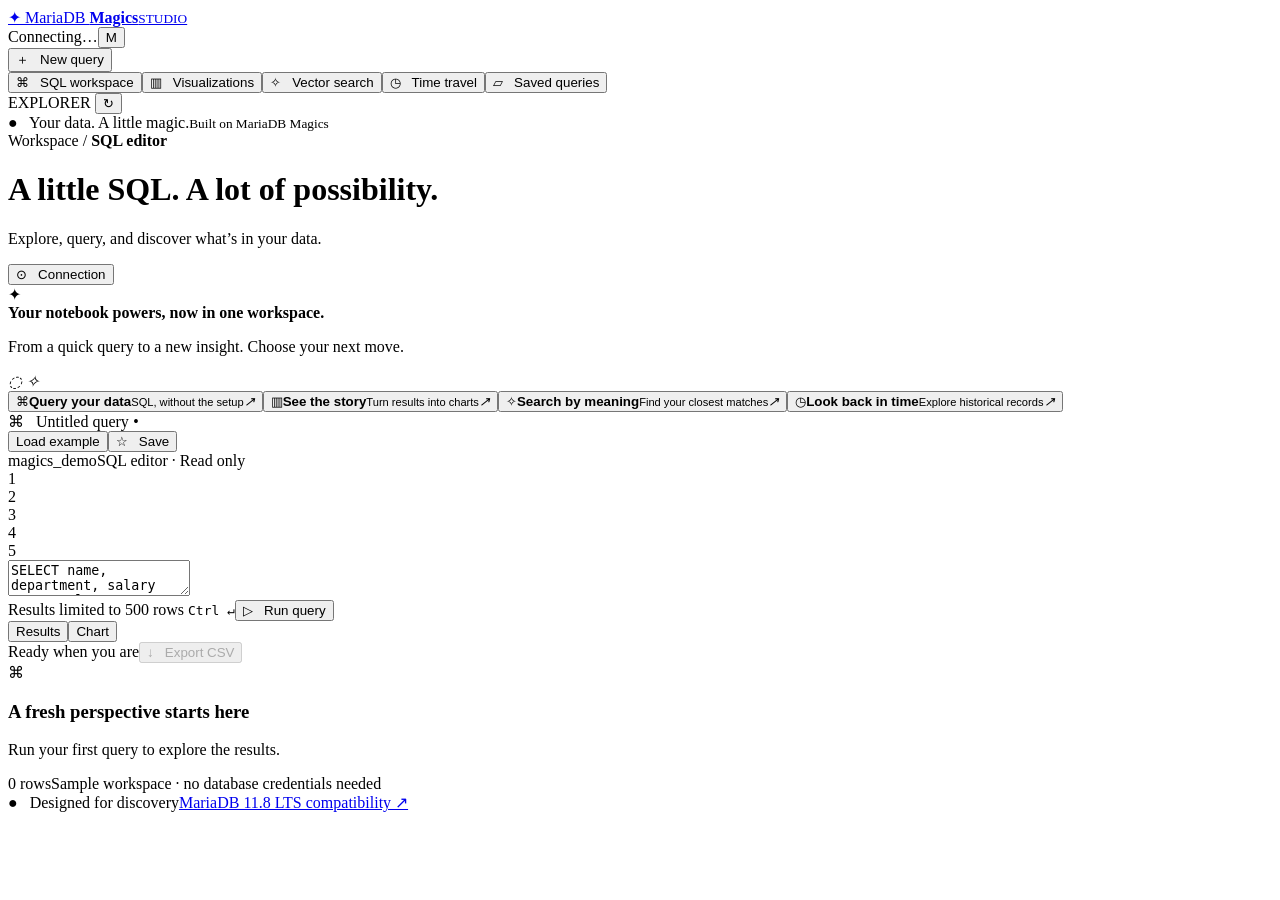
==== studio/static/index.html @ 77bf74a2 "Add deployable MariaDB Magics Studio demo" ====
<!doctype html><html lang="en"><head><meta charset="utf-8"><meta name="viewport" content="width=device-width,initial-scale=1"><title>MariaDB Magics · Studio</title><link rel="stylesheet" href="/static/style.css"><script src="/static/app.js" defer></script></head><body>
<header><a class="brand" href="/"><span class="logo">✦</span> MariaDB <b>Magics</b><small>STUDIO</small></a><div><span id="mode" class="pill">Connecting…</span><button id="settings" class="avatar" aria-label="Connection settings">M</button></div></header>
<div class="layout"><aside><button class="new" id="new">＋ &nbsp; New query</button><nav><button data-view="sql" class="active">⌘ &nbsp; SQL workspace</button><button data-view="charts">▥ &nbsp; Visualizations</button><button data-view="vector">✧ &nbsp; Vector search</button><button data-view="time">◷ &nbsp; Time travel</button><button data-view="saved">▱ &nbsp; Saved queries</button></nav><div class="aside-label">EXPLORER <button id="refresh" aria-label="Refresh schema">↻</button></div><div id="schema"></div><div class="aside-bottom">● &nbsp; Your data. A little magic.<small>Built on MariaDB Magics</small></div></aside>
<main><div class="breadcrumb">Workspace <span>/</span> <b id="crumb">SQL editor</b></div><div class="heading"><div><h1 id="title">A little SQL. A lot of possibility.</h1><p id="subtitle">Explore, query, and discover what’s in your data.</p></div><button class="outline" id="connection">⊙ &nbsp; Connection</button></div>
<section class="welcome"><span>✦</span><div><strong>Your notebook powers, now in one workspace.</strong><p>From a quick query to a new insight. Choose your next move.</p></div><i aria-hidden="true">◌ ✧</i></section>
<div class="quick-grid"><button data-view="sql"><span class="tile blue">⌘</span><strong>Query your data</strong><small>SQL, without the setup</small><i>↗</i></button><button data-view="charts"><span class="tile green">▥</span><strong>See the story</strong><small>Turn results into charts</small><i>↗</i></button><button data-view="vector"><span class="tile yellow">✧</span><strong>Search by meaning</strong><small>Find your closest matches</small><i>↗</i></button><button data-view="time"><span class="tile red">◷</span><strong>Look back in time</strong><small>Explore historical records</small><i>↗</i></button></div>
<section id="sql-panel" class="panel"><div class="panel-top"><div class="tab">⌘ &nbsp; <span id="query-name">Untitled query</span> <em>•</em></div><div class="tools"><button id="example">Load example</button><button id="save">☆ &nbsp; Save</button></div></div><div class="editor-meta"><span id="database">magics_demo</span><span>SQL editor · Read only</span></div><div class="editor"><div class="lines" aria-hidden="true">1<br>2<br>3<br>4<br>5</div><textarea id="sql" aria-label="SQL query" spellcheck="false">SELECT name, department, salary
FROM employees
WHERE salary >= 95000
ORDER BY salary DESC;</textarea></div><div class="editor-footer"><span>Results limited to 500 rows <kbd>Ctrl ↵</kbd></span><button id="run" class="primary">▷ &nbsp; Run query</button></div></section>
<section id="vector-panel" class="panel form-panel" hidden><h2>Find the nearest neighbors</h2><p>Use the same embedding model and dimensions as your stored vectors.</p><div class="form-grid"><label>Table<input id="vector-table" value="documents"></label><label>Vector column<input id="vector-column" value="embedding"></label><label>ID column<input id="vector-id" value="id"></label><label>Top K<input id="top-k" type="number" min="1" max="100" value="5"></label></div><label>Search text (requires optional embedding model)<input id="search-text" placeholder="Find documents about machine learning"></label><label>Or paste a query vector<textarea id="query-vector" placeholder="[0.12, 0.45, 0.78]" rows="3"></textarea></label><div class="form-footer"><small>Native cosine distance · lower means closer</small><button class="primary" id="search">✧ &nbsp; Search vectors</button></div></section>
<section id="time-panel" class="panel form-panel" hidden><h2>Your data, at a moment in time</h2><p>Query a live MariaDB table with system versioning enabled.</p><div class="form-grid"><label>Table<input id="time-table" value="employees"></label><label>As of (database time zone)<input id="as-of" type="datetime-local" value="2026-10-28T12:00"></label></div><div class="code-note">SELECT * FROM table FOR SYSTEM_TIME AS OF TIMESTAMP ?</div><div class="form-footer"><small>Exact timestamp · no artificial time offset</small><button class="primary" id="travel">◷ &nbsp; Explore history</button></div></section>
<section id="saved-panel" class="panel form-panel" hidden><h2>Your saved queries</h2><p>Stored in this browser. Choose one to open in the editor.</p><div id="saved-list"></div></section><div id="error" role="alert" hidden></div>
<section id="results-panel" class="panel results"><div class="result-heading"><div class="result-tabs"><button id="table-tab" class="selected">Results</button><button id="chart-tab">Chart</button></div><div class="tools"><span id="result-status">Ready when you are</span><button id="export" disabled>↓ &nbsp; Export CSV</button></div></div><div id="table-wrap"><div class="empty"><span>⌘</span><h3>A fresh perspective starts here</h3><p>Run your first query to explore the results.</p></div></div><div id="chart-wrap" hidden><div class="chart-controls"><label>Label<select id="x-axis"></select></label><label>Value<select id="y-axis"></select></label></div><div id="chart"></div></div><div class="result-footer"><span id="row-count">0 rows</span><span id="result-note">Sample workspace · no database credentials needed</span></div></section>
<footer><span>● &nbsp; Designed for discovery</span><a href="https://github.com/mariadb-corporation/mariadb-docs/blob/main/release-notes/community-server/11.8/what-is-mariadb-118.md" target="_blank" rel="noreferrer">MariaDB 11.8 LTS compatibility ↗</a></footer></main></div>
<dialog id="connection-dialog"><form method="dialog"><button class="close" aria-label="Close">×</button><h2>Connection settings</h2><p>Database credentials stay on your server.</p><div id="connection-info" class="code-note">Checking connection…</div><label>Workspace access token<input id="token" type="password" autocomplete="off" placeholder="Required for live workspaces"></label><small>The token stays in memory for this tab only. Configure database environment variables on your server; see the deployment guide.</small><div class="dialog-footer"><button class="outline">Cancel</button><button type="button" id="connect" class="primary">Connect</button></div></form></dialog>
<dialog id="save-dialog"><form id="save-form"><h2>Save this query</h2><label>Name<input id="save-name" maxlength="80" required placeholder="e.g. Engineering salaries"></label><div class="dialog-footer"><button type="button" id="cancel-save" class="outline">Cancel</button><button class="primary">Save query</button></div></form></dialog><div id="toast" role="status" hidden></div></body></html>
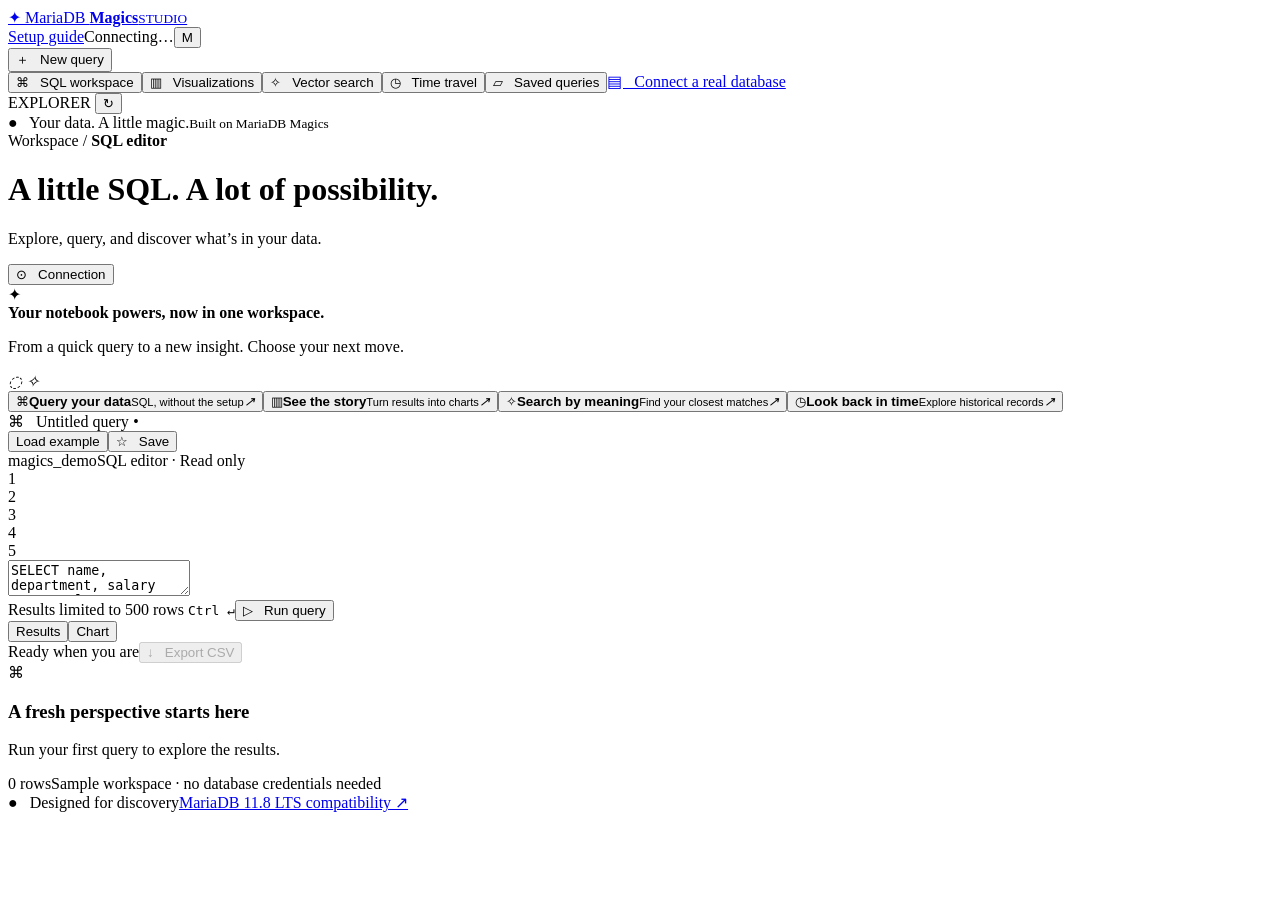
==== commit 83a12014: "Add database setup guide and workspace session sign-in" ====
--- a/studio/static/index.html
+++ b/studio/static/index.html
@@ -1,6 +1,6 @@
 <!doctype html><html lang="en"><head><meta charset="utf-8"><meta name="viewport" content="width=device-width,initial-scale=1"><title>MariaDB Magics · Studio</title><link rel="stylesheet" href="/static/style.css"><script src="/static/app.js" defer></script></head><body>
-<header><a class="brand" href="/"><span class="logo">✦</span> MariaDB <b>Magics</b><small>STUDIO</small></a><div><span id="mode" class="pill">Connecting…</span><button id="settings" class="avatar" aria-label="Connection settings">M</button></div></header>
-<div class="layout"><aside><button class="new" id="new">＋ &nbsp; New query</button><nav><button data-view="sql" class="active">⌘ &nbsp; SQL workspace</button><button data-view="charts">▥ &nbsp; Visualizations</button><button data-view="vector">✧ &nbsp; Vector search</button><button data-view="time">◷ &nbsp; Time travel</button><button data-view="saved">▱ &nbsp; Saved queries</button></nav><div class="aside-label">EXPLORER <button id="refresh" aria-label="Refresh schema">↻</button></div><div id="schema"></div><div class="aside-bottom">● &nbsp; Your data. A little magic.<small>Built on MariaDB Magics</small></div></aside>
+<header><a class="brand" href="/"><span class="logo">✦</span> MariaDB <b>Magics</b><small>STUDIO</small></a><div><a class="guide-link" href="/docs">Setup guide</a><button id="signout" hidden>Sign out</button><span id="mode" class="pill">Connecting…</span><button id="settings" class="avatar" aria-label="Connection settings">M</button></div></header>
+<div class="layout"><aside><button class="new" id="new">＋ &nbsp; New query</button><nav><button data-view="sql" class="active">⌘ &nbsp; SQL workspace</button><button data-view="charts">▥ &nbsp; Visualizations</button><button data-view="vector">✧ &nbsp; Vector search</button><button data-view="time">◷ &nbsp; Time travel</button><button data-view="saved">▱ &nbsp; Saved queries</button><a class="nav-docs" href="/docs">▤ &nbsp; Connect a real database</a></nav><div class="aside-label">EXPLORER <button id="refresh" aria-label="Refresh schema">↻</button></div><div id="schema"></div><div class="aside-bottom">● &nbsp; Your data. A little magic.<small>Built on MariaDB Magics</small></div></aside>
 <main><div class="breadcrumb">Workspace <span>/</span> <b id="crumb">SQL editor</b></div><div class="heading"><div><h1 id="title">A little SQL. A lot of possibility.</h1><p id="subtitle">Explore, query, and discover what’s in your data.</p></div><button class="outline" id="connection">⊙ &nbsp; Connection</button></div>
 <section class="welcome"><span>✦</span><div><strong>Your notebook powers, now in one workspace.</strong><p>From a quick query to a new insight. Choose your next move.</p></div><i aria-hidden="true">◌ ✧</i></section>
 <div class="quick-grid"><button data-view="sql"><span class="tile blue">⌘</span><strong>Query your data</strong><small>SQL, without the setup</small><i>↗</i></button><button data-view="charts"><span class="tile green">▥</span><strong>See the story</strong><small>Turn results into charts</small><i>↗</i></button><button data-view="vector"><span class="tile yellow">✧</span><strong>Search by meaning</strong><small>Find your closest matches</small><i>↗</i></button><button data-view="time"><span class="tile red">◷</span><strong>Look back in time</strong><small>Explore historical records</small><i>↗</i></button></div>
@@ -8,10 +8,10 @@
 FROM employees
 WHERE salary >= 95000
 ORDER BY salary DESC;</textarea></div><div class="editor-footer"><span>Results limited to 500 rows <kbd>Ctrl ↵</kbd></span><button id="run" class="primary">▷ &nbsp; Run query</button></div></section>
-<section id="vector-panel" class="panel form-panel" hidden><h2>Find the nearest neighbors</h2><p>Use the same embedding model and dimensions as your stored vectors.</p><div class="form-grid"><label>Table<input id="vector-table" value="documents"></label><label>Vector column<input id="vector-column" value="embedding"></label><label>ID column<input id="vector-id" value="id"></label><label>Top K<input id="top-k" type="number" min="1" max="100" value="5"></label></div><label>Search text (requires optional embedding model)<input id="search-text" placeholder="Find documents about machine learning"></label><label>Or paste a query vector<textarea id="query-vector" placeholder="[0.12, 0.45, 0.78]" rows="3"></textarea></label><div class="form-footer"><small>Native cosine distance · lower means closer</small><button class="primary" id="search">✧ &nbsp; Search vectors</button></div></section>
-<section id="time-panel" class="panel form-panel" hidden><h2>Your data, at a moment in time</h2><p>Query a live MariaDB table with system versioning enabled.</p><div class="form-grid"><label>Table<input id="time-table" value="employees"></label><label>As of (database time zone)<input id="as-of" type="datetime-local" value="2026-10-28T12:00"></label></div><div class="code-note">SELECT * FROM table FOR SYSTEM_TIME AS OF TIMESTAMP ?</div><div class="form-footer"><small>Exact timestamp · no artificial time offset</small><button class="primary" id="travel">◷ &nbsp; Explore history</button></div></section>
+<section id="vector-panel" class="panel form-panel" hidden><div class="feature-help">Start with a native vector table. <a href="/docs#try">Open the working example →</a></div><h2>Find the nearest neighbors</h2><p>Use the same embedding model and dimensions as your stored vectors.</p><div class="form-grid"><label>Table<input id="vector-table" value="studio_documents"></label><label>Vector column<input id="vector-column" value="embedding"></label><label>ID column<input id="vector-id" value="id"></label><label>Top K<input id="top-k" type="number" min="1" max="100" value="5"></label></div><label>Search text (requires optional embedding model)<input id="search-text" placeholder="Find documents about machine learning"></label><label>Or paste a query vector<textarea id="query-vector" placeholder="[0.12, 0.45, 0.78]" rows="3"></textarea></label><div class="form-footer"><small>Native cosine distance · lower means closer</small><button class="primary" id="search">✧ &nbsp; Search vectors</button></div></section>
+<section id="time-panel" class="panel form-panel" hidden><div class="feature-help">History needs a system-versioned table. <a href="/docs#try">Set up a history example →</a></div><h2>Your data, at a moment in time</h2><p>Query a live MariaDB table with system versioning enabled.</p><div class="form-grid"><label>Table<input id="time-table" value="studio_history"></label><label>As of (database time zone)<input id="as-of" type="text" placeholder="2026-10-28 12:00:00.123456"></label></div><div class="code-note">SELECT * FROM table FOR SYSTEM_TIME AS OF TIMESTAMP ?</div><div class="form-footer"><small>Exact timestamp · no artificial time offset</small><button class="primary" id="travel">◷ &nbsp; Explore history</button></div></section>
 <section id="saved-panel" class="panel form-panel" hidden><h2>Your saved queries</h2><p>Stored in this browser. Choose one to open in the editor.</p><div id="saved-list"></div></section><div id="error" role="alert" hidden></div>
 <section id="results-panel" class="panel results"><div class="result-heading"><div class="result-tabs"><button id="table-tab" class="selected">Results</button><button id="chart-tab">Chart</button></div><div class="tools"><span id="result-status">Ready when you are</span><button id="export" disabled>↓ &nbsp; Export CSV</button></div></div><div id="table-wrap"><div class="empty"><span>⌘</span><h3>A fresh perspective starts here</h3><p>Run your first query to explore the results.</p></div></div><div id="chart-wrap" hidden><div class="chart-controls"><label>Label<select id="x-axis"></select></label><label>Value<select id="y-axis"></select></label></div><div id="chart"></div></div><div class="result-footer"><span id="row-count">0 rows</span><span id="result-note">Sample workspace · no database credentials needed</span></div></section>
 <footer><span>● &nbsp; Designed for discovery</span><a href="https://github.com/mariadb-corporation/mariadb-docs/blob/main/release-notes/community-server/11.8/what-is-mariadb-118.md" target="_blank" rel="noreferrer">MariaDB 11.8 LTS compatibility ↗</a></footer></main></div>
-<dialog id="connection-dialog"><form method="dialog"><button class="close" aria-label="Close">×</button><h2>Connection settings</h2><p>Database credentials stay on your server.</p><div id="connection-info" class="code-note">Checking connection…</div><label>Workspace access token<input id="token" type="password" autocomplete="off" placeholder="Required for live workspaces"></label><small>The token stays in memory for this tab only. Configure database environment variables on your server; see the deployment guide.</small><div class="dialog-footer"><button class="outline">Cancel</button><button type="button" id="connect" class="primary">Connect</button></div></form></dialog>
+<dialog id="connection-dialog"><form method="dialog"><button class="close" aria-label="Close">×</button><h2>Workspace access</h2><p id="access-description">Demo mode is open to everyone. Live data requires the owner’s workspace token.</p><div id="connection-info" class="code-note">Checking connection…</div><div id="login-fields"><label>Workspace access token<input id="token" type="password" autocomplete="off" placeholder="Required for live workspaces"></label></div><div id="login-error" role="alert" hidden></div><small>Sign-in uses a protected session cookie. No Studio signup is needed. Owners: <a href="/docs#render">connect your database</a>.</small><div class="dialog-footer"><button class="outline">Cancel</button><button type="button" id="connect" class="primary">Sign in</button></div></form></dialog>
 <dialog id="save-dialog"><form id="save-form"><h2>Save this query</h2><label>Name<input id="save-name" maxlength="80" required placeholder="e.g. Engineering salaries"></label><div class="dialog-footer"><button type="button" id="cancel-save" class="outline">Cancel</button><button class="primary">Save query</button></div></form></dialog><div id="toast" role="status" hidden></div></body></html>
